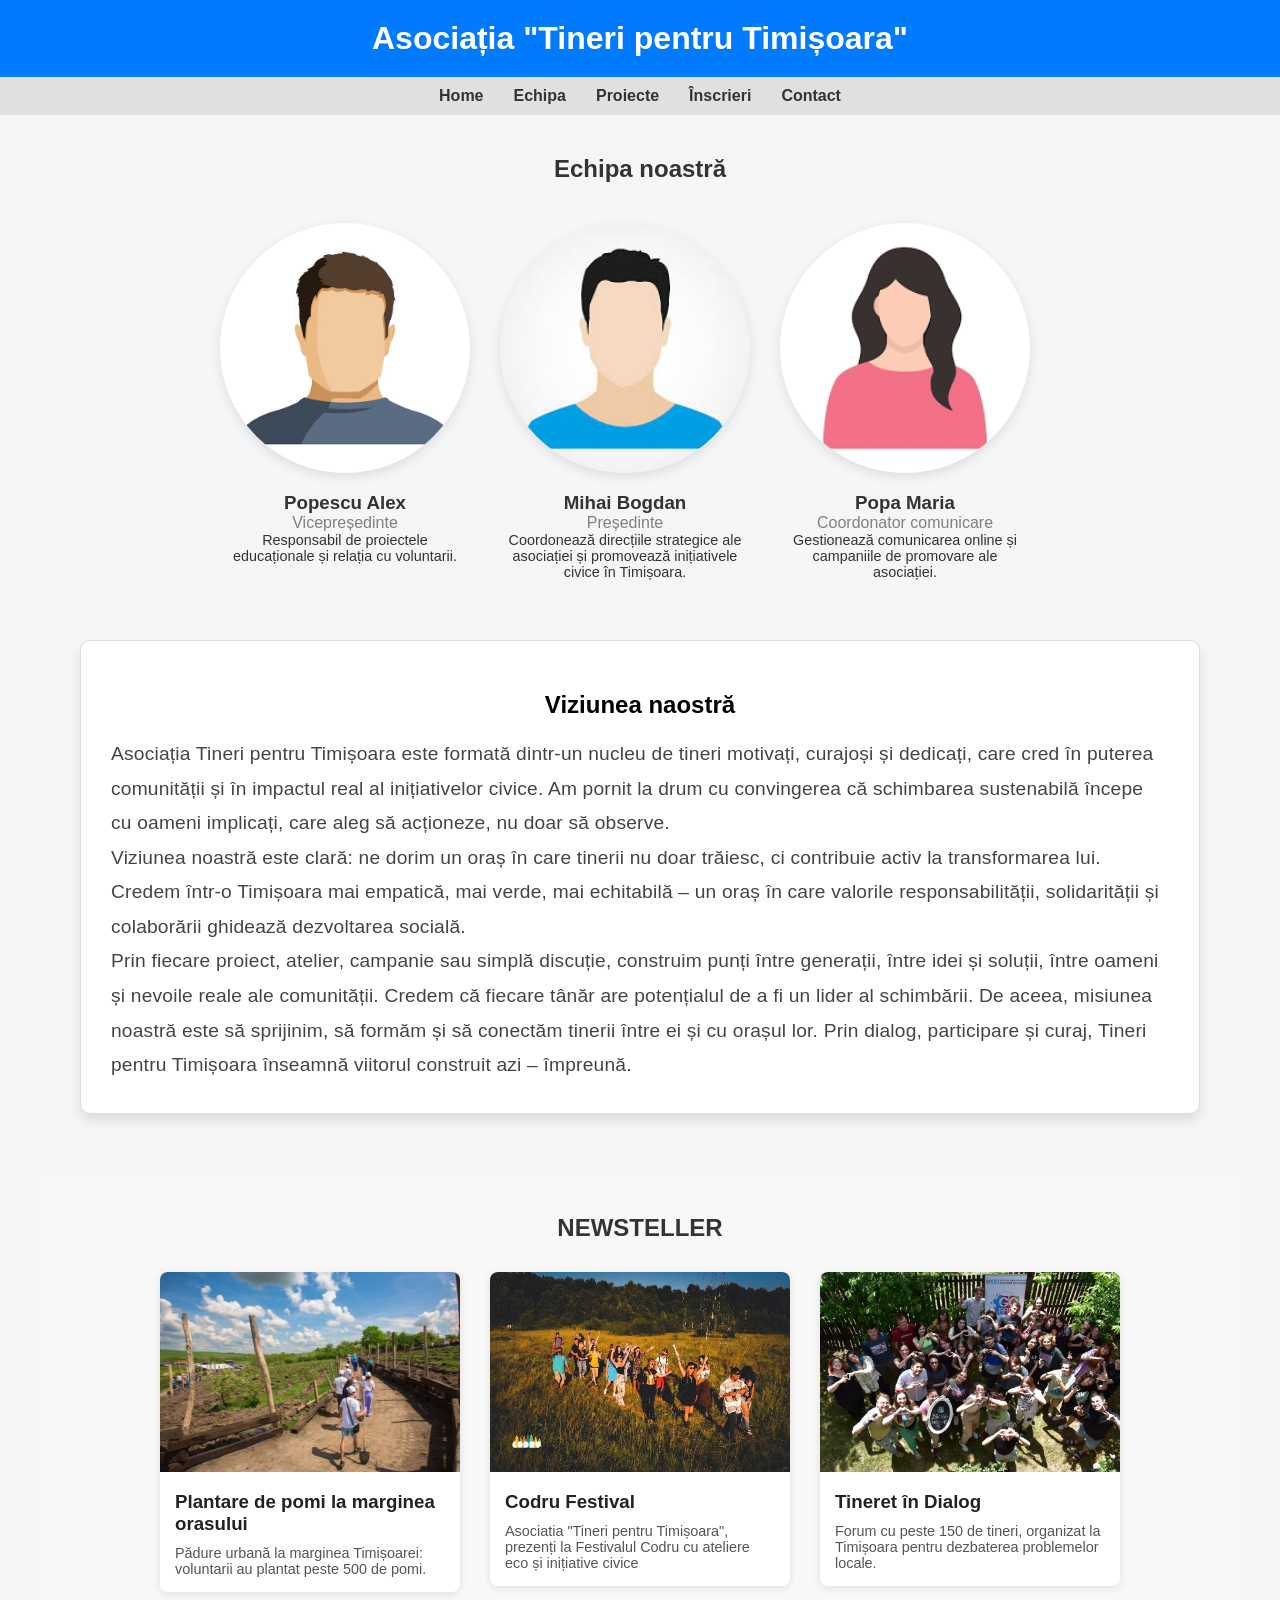
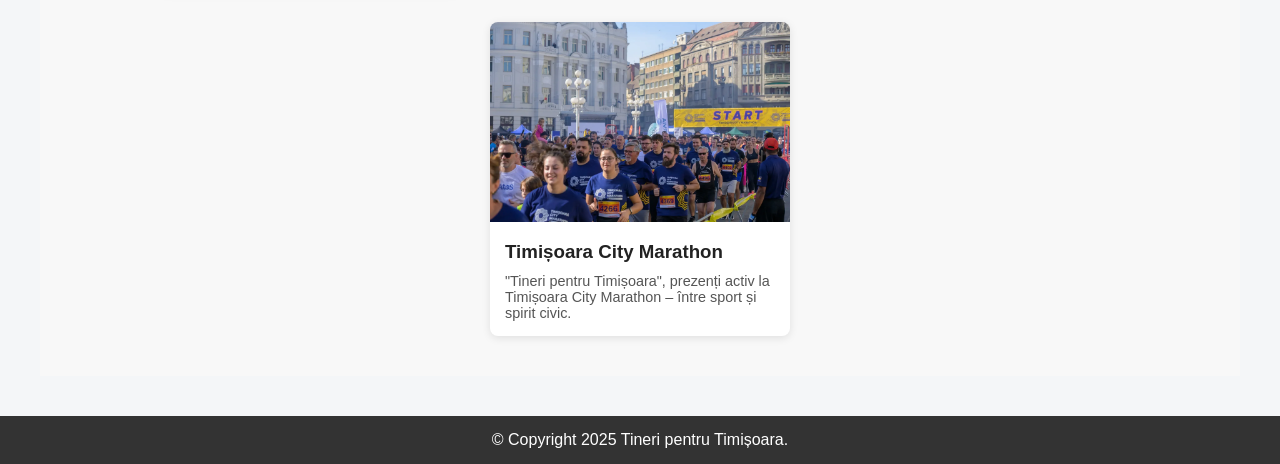
==== tpt/echipa.html @ b11a27d4 "Add files via upload" ====
<!DOCTYPE html>
<html lang = "ro">
<head>
    <title>Tineri pentru Timisoara</title>
    <style>
    * {
      margin: 0;
      padding: 0;
      box-sizing: border-box;
      font-family: 'Segoe UI', Tahoma, sans-serif;
    }

    body {
      background-color: #f4f6f8;
      color: #333;
      display: flex;
      flex-direction: column;
      min-height: 100vh;
    }

    header {
      background-color: #007bff;
      color: white;
      padding: 20px;
      text-align: center;
    }

    nav {
      background-color: #e0e0e0;
      padding: 10px 0;
    }

    nav ul {
      list-style: none;
      display: flex;
      justify-content: center;
      gap: 30px;
    }

    nav a {
      text-decoration: none;
      color: #333;
      font-weight: bold;
      transition: color 0.3s;
    }

    nav a:hover {
      color: #007bff;
    }

    footer {
      margin-top: auto;
      background-color: #333;
      color: white;
      text-align: center;
      padding: 15px 0;

}
    }
  </style>
</head>
<body>
    <header>
         <h1>Asociația "Tineri pentru Timișoara"</h1>
    </header>
    <!--meniu de navigare-->
    <nav>
    <ul>
            <li><a href="index.html">Home</a></li>
            <li><a href="echipa.html">Echipa</a></li>
            <li><a href="proiecte.html">Proiecte</a></li>
            <li><a href="inscrieri.html">Înscrieri</a></li>
            <li><a href="contact.html">Contact</a></li>
    </ul>
    </nav>
    <main>
        <main style="padding: 40px;">
  <h2 style="text-align: center; margin-bottom: 40px;">Echipa noastră</h2>
  <div style="display: flex; flex-wrap: wrap; justify-content: center; gap: 30px;">
    
    
    <div style="width: 250px; text-align: center;">
      <a href="popescualex.html"> <img src="img/2.jpg" alt="Popescu Alex" style="width: 100%; border-radius: 50%; box-shadow: 0 4px 12px rgba(0,0,0,0.1);"></a>
      <h3 style="margin-top: 15px;">Popescu Alex</h3>
      <p style="color: gray;">Vicepreședinte</p>
      <p style="font-size: 0.9em;">Responsabil de proiectele educaționale și relația cu voluntarii.</p>
    </div>

    <div style="width: 250px; text-align: center;">
     <a href="mihaibogdan.html"> <img src="img/3.jpg" alt="Mihai Bogdan" style="width: 100%; border-radius: 50%; box-shadow: 0 4px 12px rgba(0,0,0,0.1);"></a>
      <h3 style="margin-top: 15px;">Mihai Bogdan</h3>
      <p style="color: gray;">Președinte</p>
      <p style="font-size: 0.9em;">Coordonează direcțiile strategice ale asociației și promovează inițiativele civice în Timișoara.</p>
    </div>

    <div style="width: 250px; text-align: center;">
      <a href="popamaria.html"><img src="img/images.jpg" alt="Popa Maria" style="width: 100%; border-radius: 50%; box-shadow: 0 4px 12px rgba(0,0,0,0.1);"></a>
      <h3 style="margin-top: 15px;">Popa Maria</h3>
      <p style="color: gray;">Coordonator comunicare</p>
      <p style="font-size: 0.9em;">Gestionează comunicarea online și campaniile de promovare ale asociației.</p>
    </div><br>
   
<div style="background-color: #ffffff; border: 1px solid #ddd; border-radius: 10px; padding: 30px; margin: 30px 40px; box-shadow: 0 7px 12px rgba(0,0,0,0.1);">
<h2 style="margin-top: 20px; text-align: center;color: black;">Viziunea naostră</h2>
<br>
<p style="font-size: 1.2rem; line-height: 1.8; color: #444; font-weight: 400; letter-spacing: 0.2px;">Asociația Tineri pentru Timișoara este formată dintr-un nucleu de tineri motivați, curajoși și dedicați, care cred în puterea comunității și în impactul real al inițiativelor civice. Am pornit la drum cu convingerea că schimbarea sustenabilă începe cu oameni implicați, care aleg să acționeze, nu doar să observe.</p>
<p style="font-size: 1.2rem; line-height: 1.8; color: #444; font-weight: 400; letter-spacing: 0.2px;">Viziunea noastră este clară: ne dorim un oraș în care tinerii nu doar trăiesc, ci contribuie activ la transformarea lui. Credem într-o Timișoara mai empatică, mai verde, mai echitabilă – un oraș în care valorile responsabilității, solidarității și colaborării ghidează dezvoltarea socială.</p>
<p style="font-size: 1.2rem; line-height: 1.8; color: #444; font-weight: 400; letter-spacing: 0.2px;">Prin fiecare proiect, atelier, campanie sau simplă discuție, construim punți între generații, între idei și soluții, între oameni și nevoile reale ale comunității. Credem că fiecare tânăr are potențialul de a fi un lider al schimbării. De aceea, misiunea noastră este să sprijinim, să formăm și să conectăm tinerii între ei și cu orașul lor. Prin dialog, participare și curaj, Tineri pentru Timișoara înseamnă viitorul construit azi – împreună.</p>
</div>

<section style="background-color: #f8f8f8; padding: 40px 20px;">
  <h2 style="text-align: center; color: #333; margin-bottom: 30px;">NEWSTELLER</h2>
  
  <div style="display: flex; flex-wrap: wrap; justify-content: center; gap: 30px;">

    <!-- Proiect 1 -->
     <a href="proiectepomi.html" style="text-decoration: none; color: inherit;">
    <div style="max-width: 300px; max-height:380px; background: white; border-radius: 8px; overflow: hidden; box-shadow: 0 2px 8px rgba(0,0,0,0.1);">
      <img src="img/pomi.jpg" alt="Proiect 1" style="width: 100%; height: 200px;">
      <div style="padding: 15px;">
        <h3 style="margin-bottom: 10px; color: #222;">Plantare de pomi la marginea orasului</h3>
        <p style="font-size: 0.9em; color: #555;">Pădure urbană la marginea Timișoarei: voluntarii au plantat peste 500 de pomi.

</p>
      </div>
    </div>
     </a>
    <!-- Proiect 2 -->
    
    <a href="proiectcodru.html" style="text-decoration: none; color: inherit;">
    <div style="max-width: 300px;max-height:500px; background: white; border-radius: 8px; overflow: hidden; box-shadow: 0 2px 8px rgba(0,0,0,0.1);">
      <img src="img/codru.jpg" alt="Proiect 2" style="width: 100%; height: 200px;">
      <div style="padding: 15px;">
        <h3 style="margin-bottom: 10px; color: #222;">Codru Festival</h3>
        <p style="font-size: 0.9em; color: #555;">Asociatia "Tineri pentru Timișoara", prezenți la Festivalul Codru cu ateliere eco și inițiative civice</p>
      </div>
    </div>
    </a>

    <!-- Proiect 3 -->
    <a href="proiectdialog.html" style="text-decoration: none; color: inherit;">
    <div style="max-width: 300px; background: white; border-radius: 8px; overflow: hidden; box-shadow: 0 2px 8px rgba(0,0,0,0.1);">
      <img src="img/dialog.jpg" alt="Proiect 3" style="width: 100%; height: 60%;">
      <div style="padding: 15px;">
        <h3 style="margin-bottom: 10px; color: #222;">Tineret în Dialog</h3>
        <p style="font-size: 0.9em; color: #555;">Forum cu peste 150 de tineri, organizat la Timișoara pentru dezbaterea problemelor locale.</p>
      </div>
    </div>
    </a>

    <!-- Proiect 4 -->
     <a href="proiectmaraton.html" style="text-decoration: none; color: inherit;">
    <div style="max-width: 300px; background: white; border-radius: 8px; overflow: hidden; box-shadow: 0 2px 8px rgba(0,0,0,0.1);">
      <img src="img/maraton.jpg" alt="Proiect 4" style="width: 100%; height: 60%;">
      <div style="padding: 15px;">
        <h3 style="margin-bottom: 10px; color: #222;">Timișoara City Marathon</h3>
        <p style="font-size: 0.9em; color: #555;">"Tineri pentru Timișoara", prezenți activ la Timișoara City Marathon – între sport și spirit civic.</p>
      </div>
    </div>
     </a>
  </div>
</section>

  </div>
</main>
    <footer>
        <p>&copy; Copyright 2025 Tineri pentru Timișoara.</p>
    </footer>
</body>
</html>
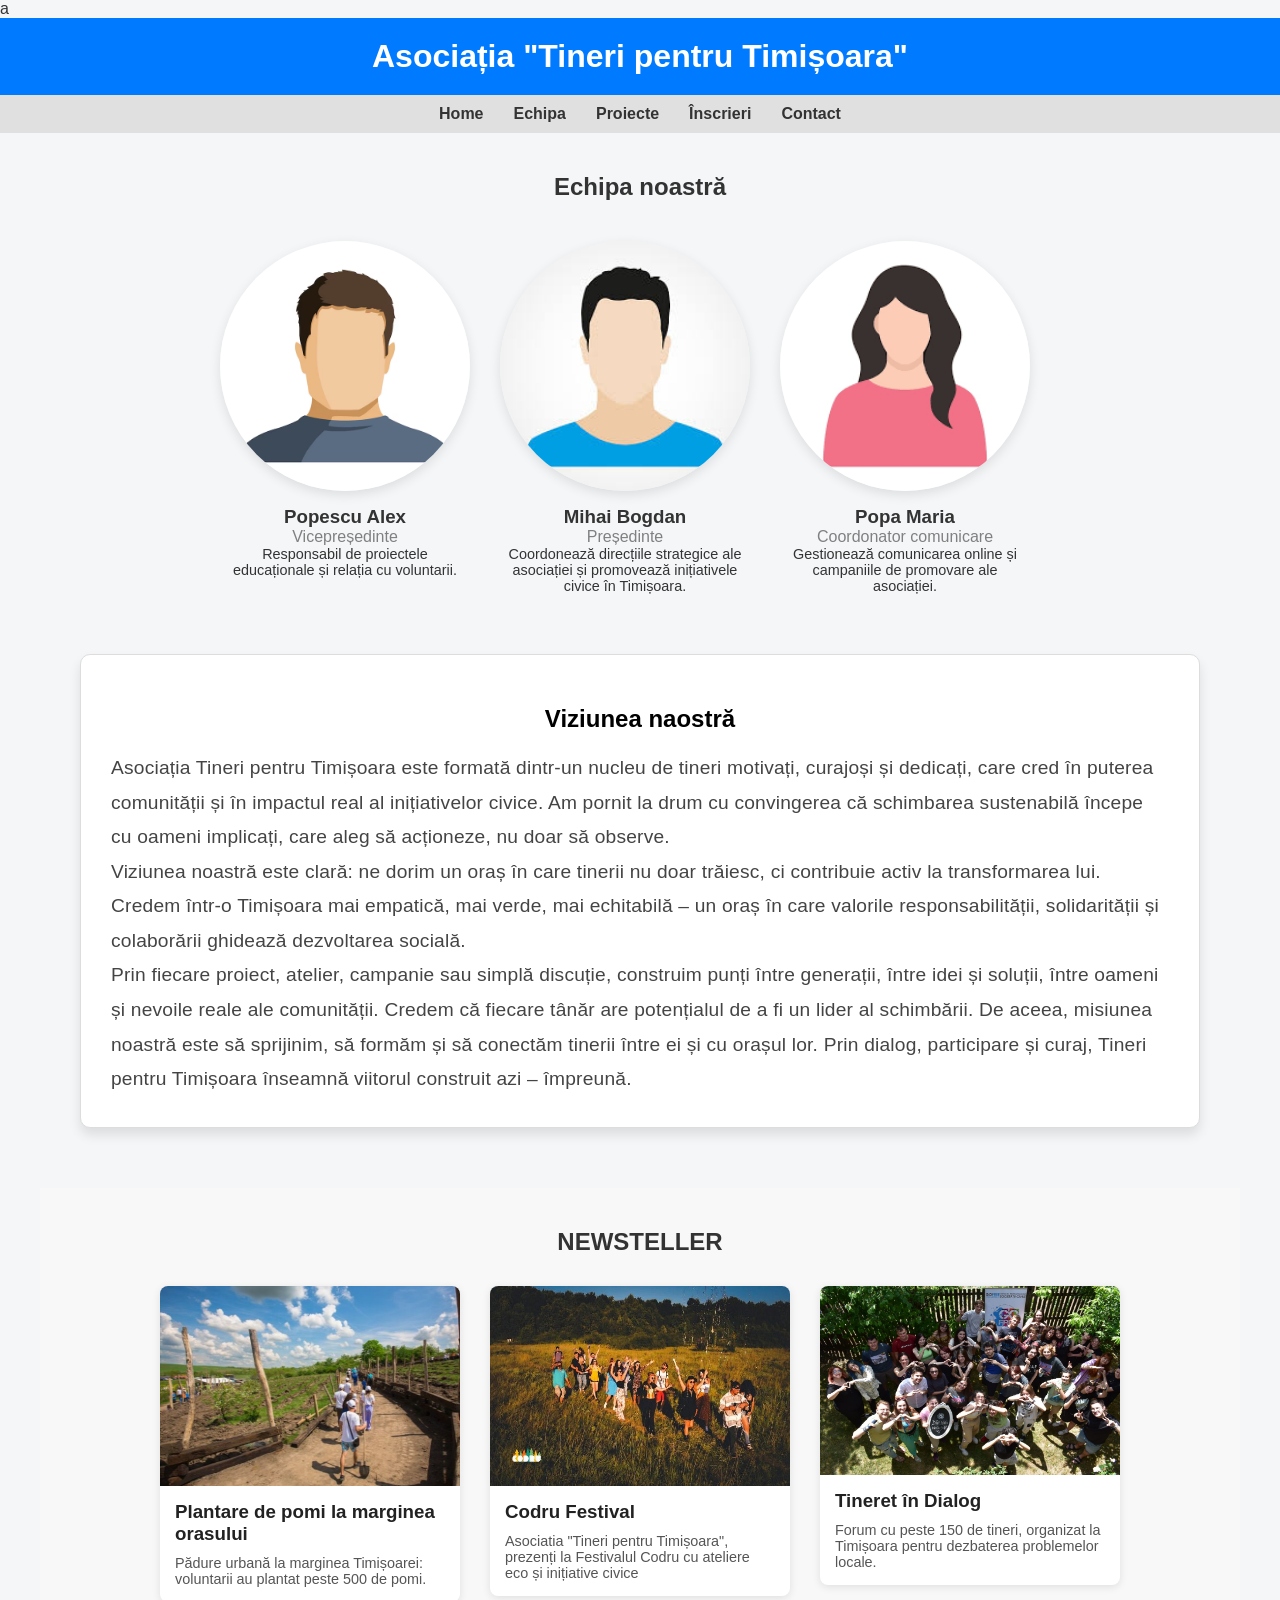
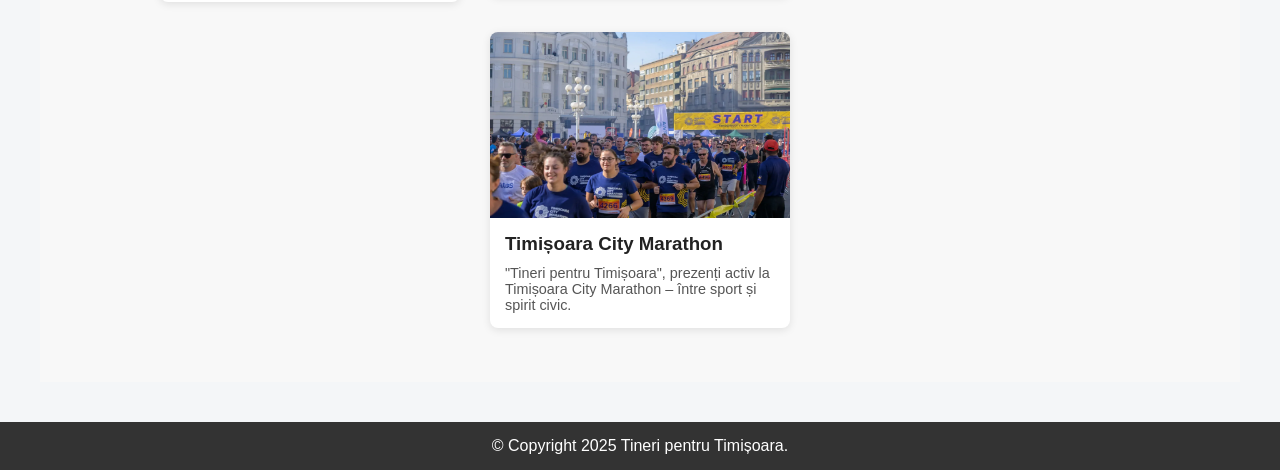
==== commit 202093bd: "Update echipa.html" ====
--- a/tpt/echipa.html
+++ b/tpt/echipa.html
@@ -1,4 +1,4 @@
-<!DOCTYPE html>
+a<!DOCTYPE html>
 <html lang = "ro">
 <head>
     <title>Tineri pentru Timisoara</title>
@@ -167,4 +167,4 @@
         <p>&copy; Copyright 2025 Tineri pentru Timișoara.</p>
     </footer>
 </body>
-</html>+</html>
